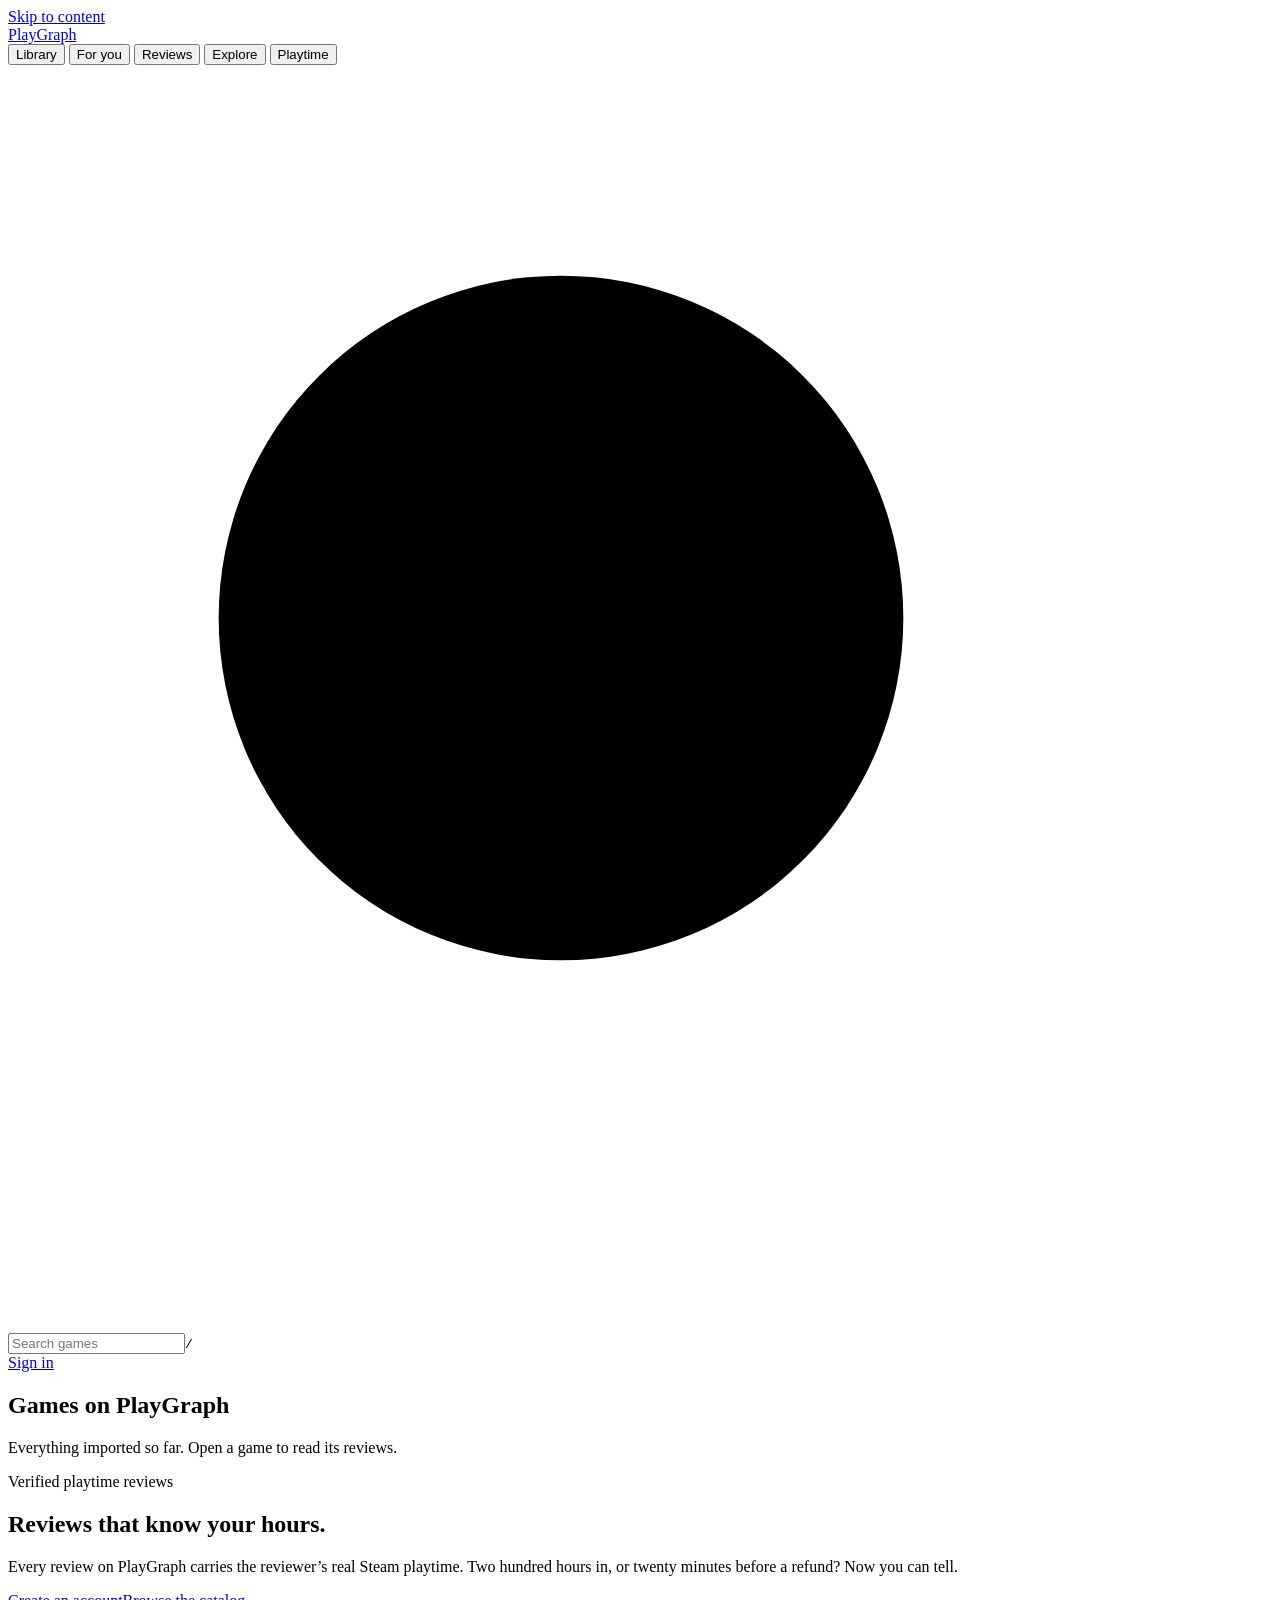
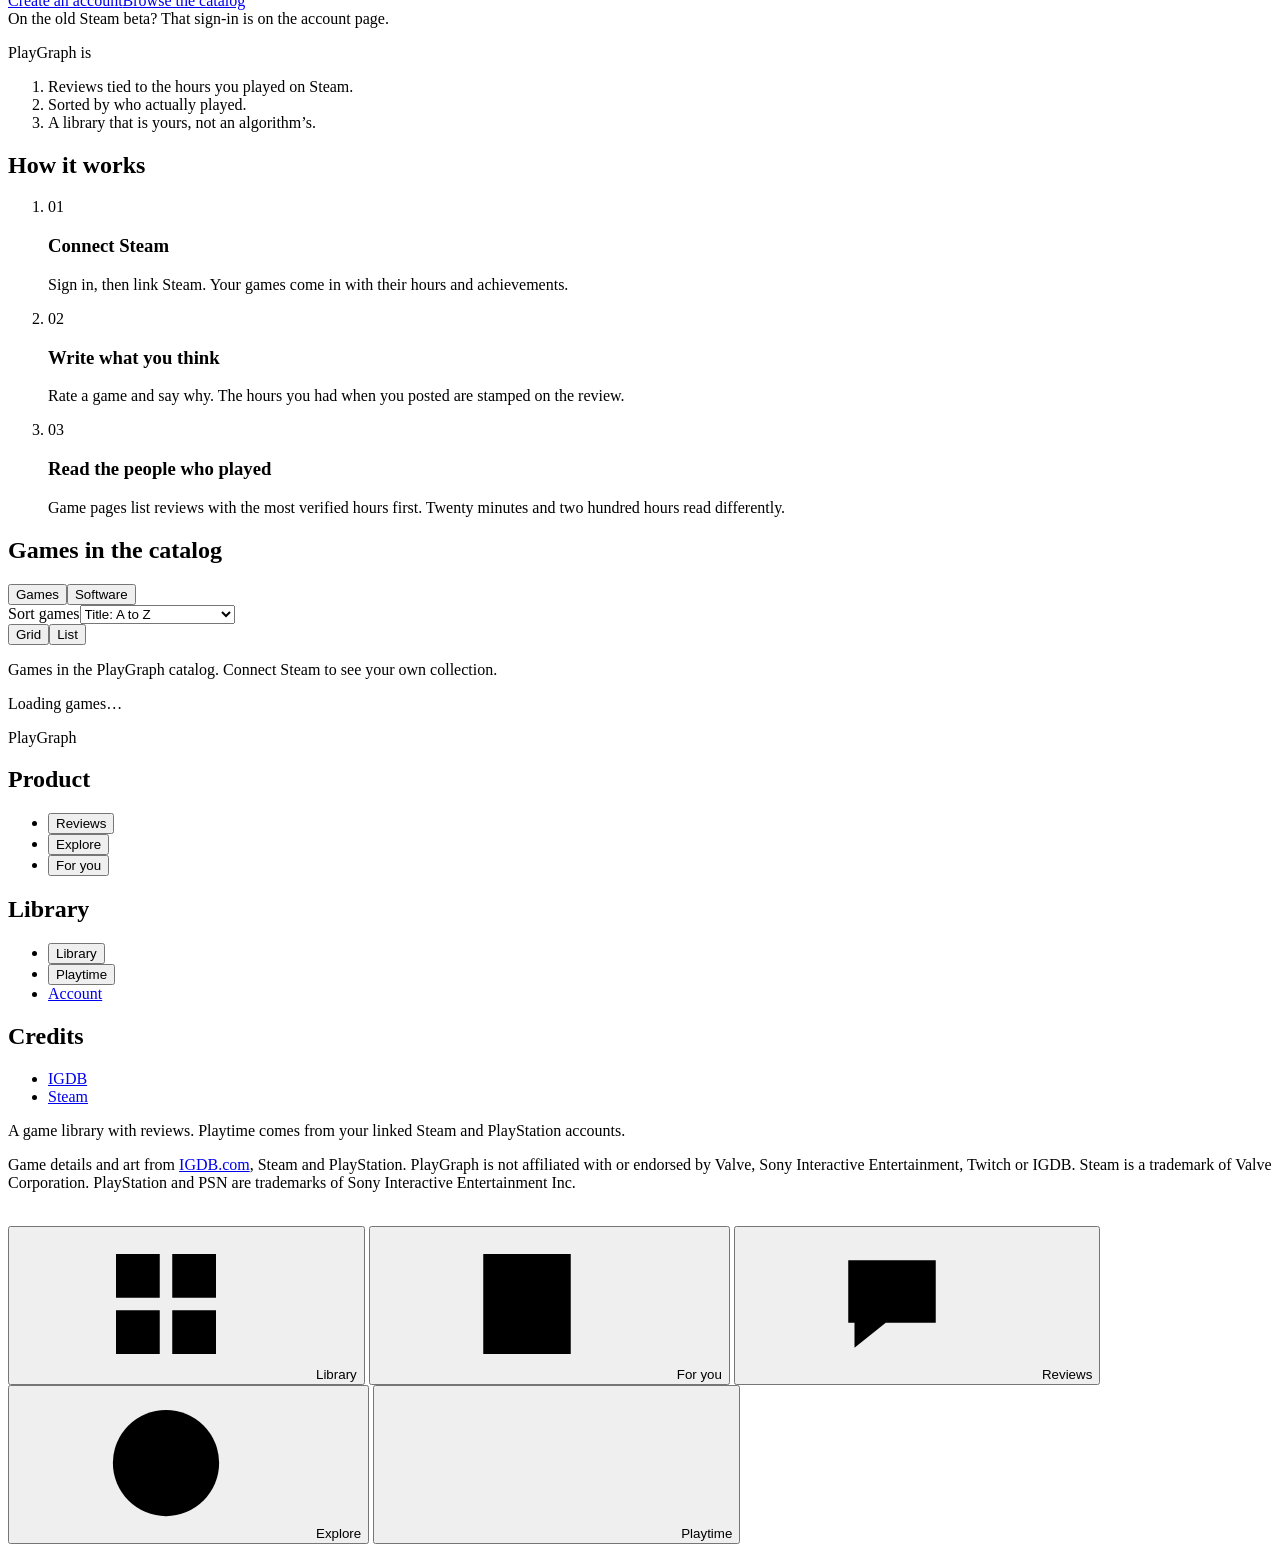
==== app/static/index.html @ 9d9e73eb "style: light editorial redesign with poster covers The dark look leaned on glow, grain and orange fo" ====
<!doctype html>
<html lang="en">
<head>
  <meta charset="utf-8">
  <meta name="viewport" content="width=device-width, initial-scale=1">
  <meta name="theme-color" content="#F6F6F3">
  <meta name="color-scheme" content="light">
  <meta name="description" content="A game library with reviews. Connect Steam and each review shows how long you actually played.">
  <title>Games | PlayGraph</title>
  <link rel="icon" href="/assets/mark.svg" type="image/svg+xml">
  <link rel="icon" href="/assets/favicon-32.png" type="image/png" sizes="32x32">
  <link rel="apple-touch-icon" href="/assets/apple-touch-icon.png">
  <link rel="preload" href="/assets/fonts/schibsted-grotesk-var.woff2" as="font" type="font/woff2" crossorigin>
  <link rel="stylesheet" href="/assets/styles.css">
  <link rel="stylesheet" href="/assets/details.css">
  <link rel="stylesheet" href="/assets/social.css">
  <link rel="modulepreload" href="/assets/library.js">
  <link rel="modulepreload" href="/assets/jobs.js">
  <link rel="modulepreload" href="/assets/dom.js">
  <link rel="modulepreload" href="/assets/covers.js">
  <link rel="modulepreload" href="/assets/net.js">
  <link rel="modulepreload" href="/assets/chart.js">
  <link rel="modulepreload" href="/assets/rating.js">
  <link rel="modulepreload" href="/assets/game-detail.js">
  <link rel="modulepreload" href="/assets/feed.js">
  <link rel="modulepreload" href="/assets/news.js">
  <script type="module" src="/assets/app.js"></script>
</head>
<body>
  <a class="skip-link" href="#main">Skip to content</a>
  <div class="shell">
  <div class="workspace">
    <div id="demo-banner" class="demo-banner" role="status" hidden><strong class="demo-tag">Demo</strong> <span>Sample players and reviews.</span> <span class="demo-more">Sign-ins and posting are off.</span></div>
    <header class="topbar">
      <div class="topbar-inner">
        <a class="brand" href="/app">PlayGraph</a>
        <nav class="topnav" aria-label="Main navigation">
          <button class="nav-item active" data-view="library">Library <span id="nav-count" class="nav-count num"></span></button>
          <button class="nav-item" data-view="news">For you</button>
          <button class="nav-item" data-view="feed">Reviews</button>
          <button class="nav-item" data-view="explore">Explore</button>
          <button class="nav-item" data-view="stats">Playtime</button>
        </nav>
        <label class="search"><svg viewBox="0 0 24 24" aria-hidden="true"><circle cx="10.5" cy="10.5" r="6.5"/><path d="m16 16 4.5 4.5"/></svg><input id="search" type="search" placeholder="Search games" maxlength="120" aria-label="Search games"><kbd>/</kbd></label>
        <div id="account" class="account"><a class="button primary" href="/account">Sign in</a></div>
      </div>
    </header>
    <main id="main" tabindex="-1">
      <div id="notice" class="notice" role="status" hidden></div>
      <section class="page-heading">
        <div class="heading-copy"><h1 id="page-title">Games on PlayGraph</h1><p id="page-subtitle" class="subtitle">Everything imported so far. Open a game to read its reviews.</p></div>
        <button id="sync-button" class="button secondary" hidden>Sync Steam</button>
        <dl id="summary" class="stat-strip" aria-label="Your library at a glance" hidden></dl>
      </section>
      <section id="welcome" class="welcome" aria-labelledby="welcome-title">
        <div class="welcome-hero">
          <div class="welcome-copy">
            <p class="micro">Verified playtime reviews</p>
            <h1 id="welcome-title">Reviews that know your hours.</h1>
            <p class="lede">Every review on PlayGraph carries the reviewer&rsquo;s real Steam playtime. Two hundred hours in, or twenty minutes before a refund? Now you can tell.</p>
            <div class="welcome-actions"><a href="/account" class="button primary large" data-enter>Create an account</a><a href="#collection" class="text-link">Browse the catalog</a></div>
            <span class="helper">On the old Steam beta? That sign-in is on the account page.</span>
          </div>
          <div id="front-proof" class="welcome-proof"><div class="proof-placeholder" aria-hidden="true"></div></div>
        </div>
        <section class="welcome-is" aria-labelledby="welcome-is-title">
          <p id="welcome-is-title" class="welcome-is-lead">PlayGraph is</p>
          <ol class="lettered">
            <li>Reviews tied to the hours you played on Steam.</li>
            <li>Sorted by who actually played.</li>
            <li>A library that is yours, not an algorithm&rsquo;s.</li>
          </ol>
          <div id="cover-row-block" class="cover-row-block" hidden>
            <p class="micro">Recently reviewed</p>
            <div id="cover-row" class="cover-row"></div>
          </div>
        </section>
        <section class="how" aria-labelledby="how-title">
          <div class="section-heading"><h2 id="how-title">How it works</h2></div>
          <ol class="how-steps">
            <li><span class="micro">01</span><h3>Connect Steam</h3><p>Sign in, then link Steam. Your games come in with their hours and achievements.</p></li>
            <li><span class="micro">02</span><h3>Write what you think</h3><p>Rate a game and say why. The hours you had when you posted are stamped on the review.</p></li>
            <li><span class="micro">03</span><h3>Read the people who played</h3><p>Game pages list reviews with the most verified hours first. Twenty minutes and two hundred hours read differently.</p></li>
          </ol>
        </section>
        <section id="front-reviews" class="front-reviews" aria-labelledby="front-reviews-title" hidden>
          <div class="section-heading"><h2 id="front-reviews-title">Latest reviews</h2><button class="text-button" data-view="feed">All reviews</button></div>
          <div id="front-reviews-list" class="front-list"></div>
        </section>
      </section>
      <section id="insights" class="insights" hidden></section>
      <section id="news" class="news" hidden aria-label="Gaming news">
        <div class="news-main">
          <div class="section-heading"><h2>Latest in gaming</h2><span class="helper">Steam updates · PC Gamer · Eurogamer · Rock Paper Shotgun</span></div>
          <div id="news-items" class="news-items" aria-live="polite"></div>
          <div id="news-more" class="load-more"></div>
        </div>
        <aside class="news-side" aria-label="Coming later">
          <div class="side-block"><h2>Release calendar</h2><p>Upcoming release dates and the big titles on the way. In development.</p></div>
          <div class="side-block"><h2>Trending games</h2><p>What people are playing and watching right now. In development.</p></div>
        </aside>
      </section>
      <section id="feed" hidden aria-label="Review feed">
        <div class="toolbar"><div class="filter-chips"><button id="feed-for-you" class="chip selected" aria-pressed="true">Picked for you</button><button id="feed-latest" class="chip" aria-pressed="false">Latest reviews</button></div><button id="refresh-feed" class="button secondary">Refresh</button></div>
        <p id="feed-description" class="collection-note"></p>
        <div id="feed-items" class="feed-items" aria-live="polite"></div>
        <div class="load-more"><button id="more-feed" class="button secondary" hidden>More reviews</button></div>
      </section>
      <section id="collection" aria-labelledby="collection-title">
        <div class="section-heading"><div class="heading-with-count"><h2 id="collection-title">Games in the catalog</h2><span id="result-count" class="count-label num"></span></div><div class="display-controls"><div class="platform-switch filter-chips" role="group" aria-label="Platform" hidden><button id="platform-pc" class="chip selected" aria-pressed="true">PC</button><button id="platform-psn" class="chip" aria-pressed="false">PlayStation</button></div><div class="kind-switch filter-chips" role="group" aria-label="Library content"><button class="chip nav-item active" data-view="library">Games</button><button class="chip nav-item" data-view="software">Software</button></div></div></div>
        <div class="toolbar">
          <div id="filters" class="filters" hidden><div id="play-filters" class="tabs" role="group" aria-label="Play status"><button data-filter="all" class="tab selected" aria-pressed="true">All games</button><button data-filter="played" class="tab" aria-pressed="false">Played</button><button data-filter="unplayed" class="tab" aria-pressed="false">Yet to play</button></div><label class="select"><span class="sr-only">Filter by genre</span><select id="genre"><option value="">All genres</option></select></label></div>
          <div class="toolbar-end"><label class="select"><span class="sr-only">Sort games</span><select id="sort"><option value="name">Title: A to Z</option><option value="playtime">Most played</option><option value="achievements">Achievement progress</option></select></label><div class="view-toggle" role="group" aria-label="Display style"><button id="grid-view" aria-pressed="true">Grid</button><button id="list-view" aria-pressed="false">List</button></div></div>
        </div>
        <p id="collection-note" class="collection-note">Games in the PlayGraph catalog. Connect Steam to see your own collection.</p>
        <div id="games" class="game-grid" aria-live="polite"><p class="empty-message">Loading games…</p></div>
        <div class="load-more"><button id="load-more" class="button secondary" hidden>Show more games</button><span id="shown-count" class="helper"></span></div>
      </section>
      <section id="cta-band" class="cta-band" aria-labelledby="cta-title" hidden>
        <h2 id="cta-title">Write the review your hours earned.</h2>
        <div class="cta-actions"><a href="/account" class="button inverse large" data-enter>Create an account</a></div>
        <p id="cta-note" class="cta-note">Free. Connect Steam whenever you are ready.</p>
      </section>
      <footer class="site-footer">
        <div class="footer-top">
          <span class="footer-brand">PlayGraph</span>
          <nav class="footer-links" aria-label="Footer">
            <div><h2>Product</h2><ul><li><button type="button" data-view="feed">Reviews</button></li><li><button type="button" data-view="explore">Explore</button></li><li><button type="button" data-view="news">For you</button></li></ul></div>
            <div><h2>Library</h2><ul><li><button type="button" data-view="library">Library</button></li><li><button type="button" data-view="stats">Playtime</button></li><li><a href="/account">Account</a></li></ul></div>
            <div><h2>Credits</h2><ul><li><a href="https://www.igdb.com/" target="_blank" rel="noopener noreferrer">IGDB</a></li><li><a href="https://store.steampowered.com/" target="_blank" rel="noopener noreferrer">Steam</a></li></ul></div>
          </nav>
        </div>
        <p class="footer-tagline">A game library with reviews. Playtime comes from your linked Steam and PlayStation accounts.</p>
        <p class="legal-notice">Game details and art from <a href="https://www.igdb.com/" target="_blank" rel="noopener noreferrer">IGDB.com</a>, Steam and PlayStation. PlayGraph is not affiliated with or endorsed by Valve, Sony Interactive Entertainment, Twitch or IGDB. Steam is a trademark of Valve Corporation. PlayStation and PSN are trademarks of Sony Interactive Entertainment Inc.</p></footer>
    </main>
  </div>
  </div>

  <svg class="sr-only" width="0" height="0" aria-hidden="true" focusable="false"><symbol id="i-library" viewBox="0 0 24 24"><rect x="4" y="4" width="7" height="7"/><rect x="13" y="4" width="7" height="7"/><rect x="4" y="13" width="7" height="7"/><rect x="13" y="13" width="7" height="7"/></symbol><symbol id="i-news" viewBox="0 0 24 24"><path d="M5 4h14v16H5zM8 8h8M8 12h8M8 16h5"/></symbol><symbol id="i-feed" viewBox="0 0 24 24"><path d="M5 5h14v10h-8l-5 4v-4H5z"/></symbol><symbol id="i-explore" viewBox="0 0 24 24"><circle cx="12" cy="12" r="8.5"/><path d="m15.5 8.5-2 5-5 2 2-5z"/></symbol><symbol id="i-stats" viewBox="0 0 24 24"><path d="M5 20V11M12 20V5M19 20v-6"/></symbol></svg>
  <nav class="tabbar" aria-label="Mobile navigation">
    <button class="nav-item active" data-view="library"><svg aria-hidden="true"><use href="#i-library"/></svg>Library</button>
    <button class="nav-item" data-view="news"><svg aria-hidden="true"><use href="#i-news"/></svg>For you</button>
    <button class="nav-item" data-view="feed"><svg aria-hidden="true"><use href="#i-feed"/></svg>Reviews</button>
    <button class="nav-item" data-view="explore"><svg aria-hidden="true"><use href="#i-explore"/></svg>Explore</button>
    <button class="nav-item" data-view="stats"><svg aria-hidden="true"><use href="#i-stats"/></svg>Playtime</button>
  </nav>
  <dialog id="game-dialog" aria-labelledby="detail-title"><div class="dialog-bar"><button id="close-dialog" class="close-button" aria-label="Close game page">Close</button></div><div id="detail-content"></div></dialog>
  <noscript><p class="noscript">PlayGraph needs JavaScript to show your games. Steam sign-in needs it too.</p></noscript>
</body>
</html>
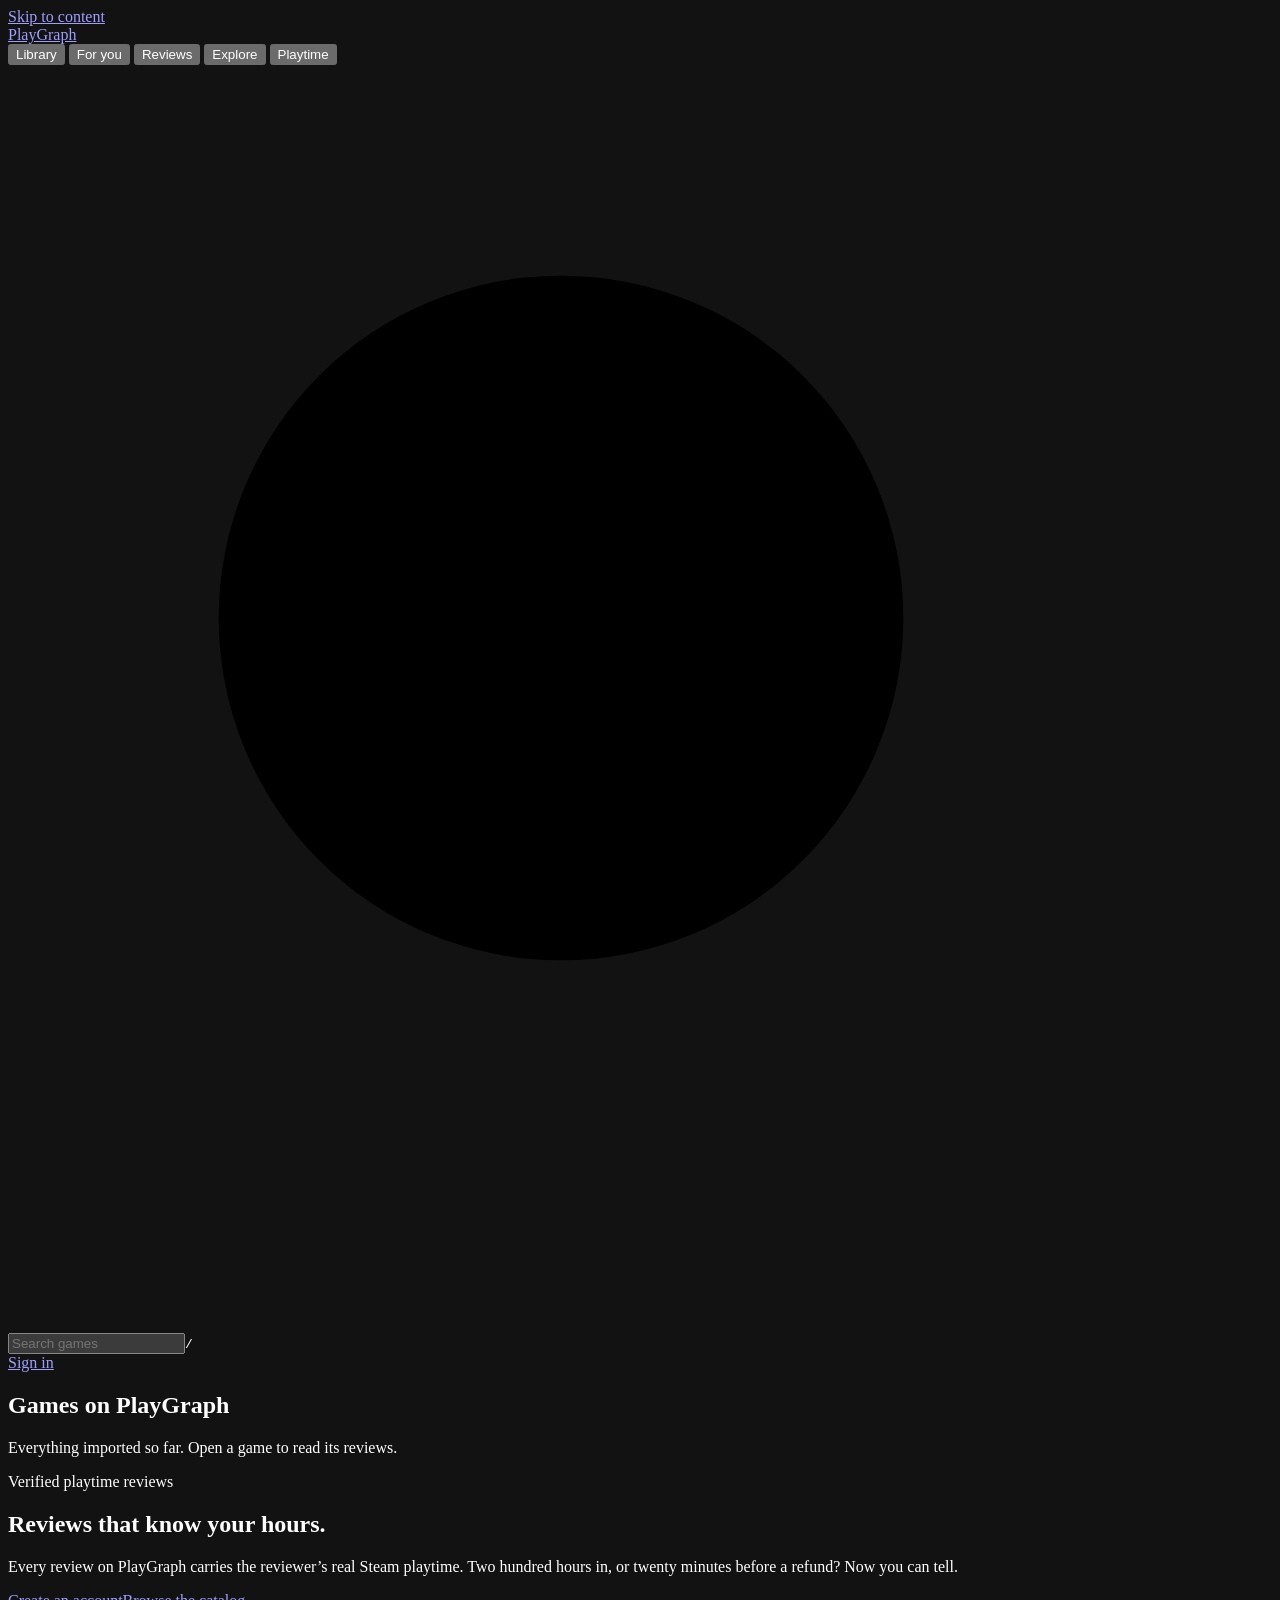
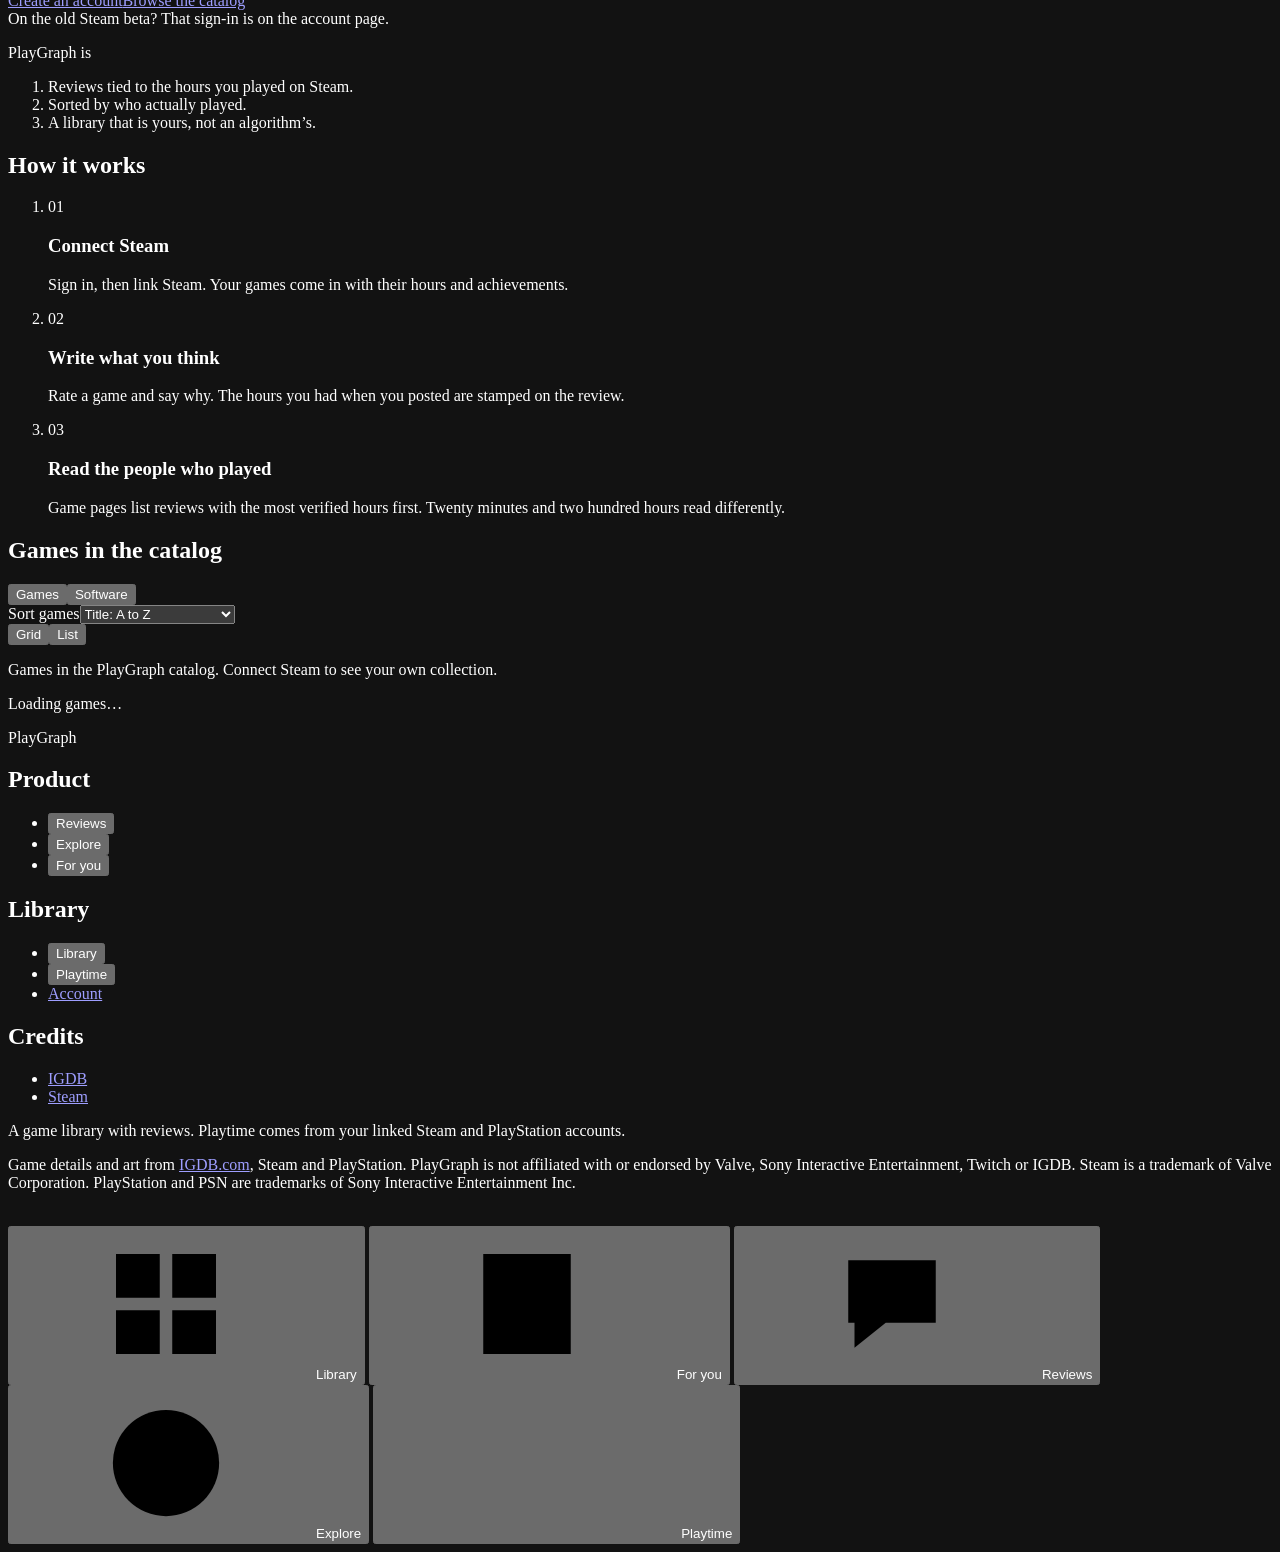
==== commit 81013656: "style: dark slate look built around a wall of covers Third go at the look today. The light editorial" ====
--- a/app/static/index.html
+++ b/app/static/index.html
@@ -3,14 +3,15 @@
 <head>
   <meta charset="utf-8">
   <meta name="viewport" content="width=device-width, initial-scale=1">
-  <meta name="theme-color" content="#F6F6F3">
-  <meta name="color-scheme" content="light">
+  <meta name="theme-color" content="#0D1117">
+  <meta name="color-scheme" content="dark">
   <meta name="description" content="A game library with reviews. Connect Steam and each review shows how long you actually played.">
   <title>Games | PlayGraph</title>
   <link rel="icon" href="/assets/mark.svg" type="image/svg+xml">
   <link rel="icon" href="/assets/favicon-32.png" type="image/png" sizes="32x32">
   <link rel="apple-touch-icon" href="/assets/apple-touch-icon.png">
   <link rel="preload" href="/assets/fonts/schibsted-grotesk-var.woff2" as="font" type="font/woff2" crossorigin>
+  <link rel="preload" href="/assets/fonts/archivo-var.woff2" as="font" type="font/woff2" crossorigin>
   <link rel="stylesheet" href="/assets/styles.css">
   <link rel="stylesheet" href="/assets/details.css">
   <link rel="stylesheet" href="/assets/social.css">
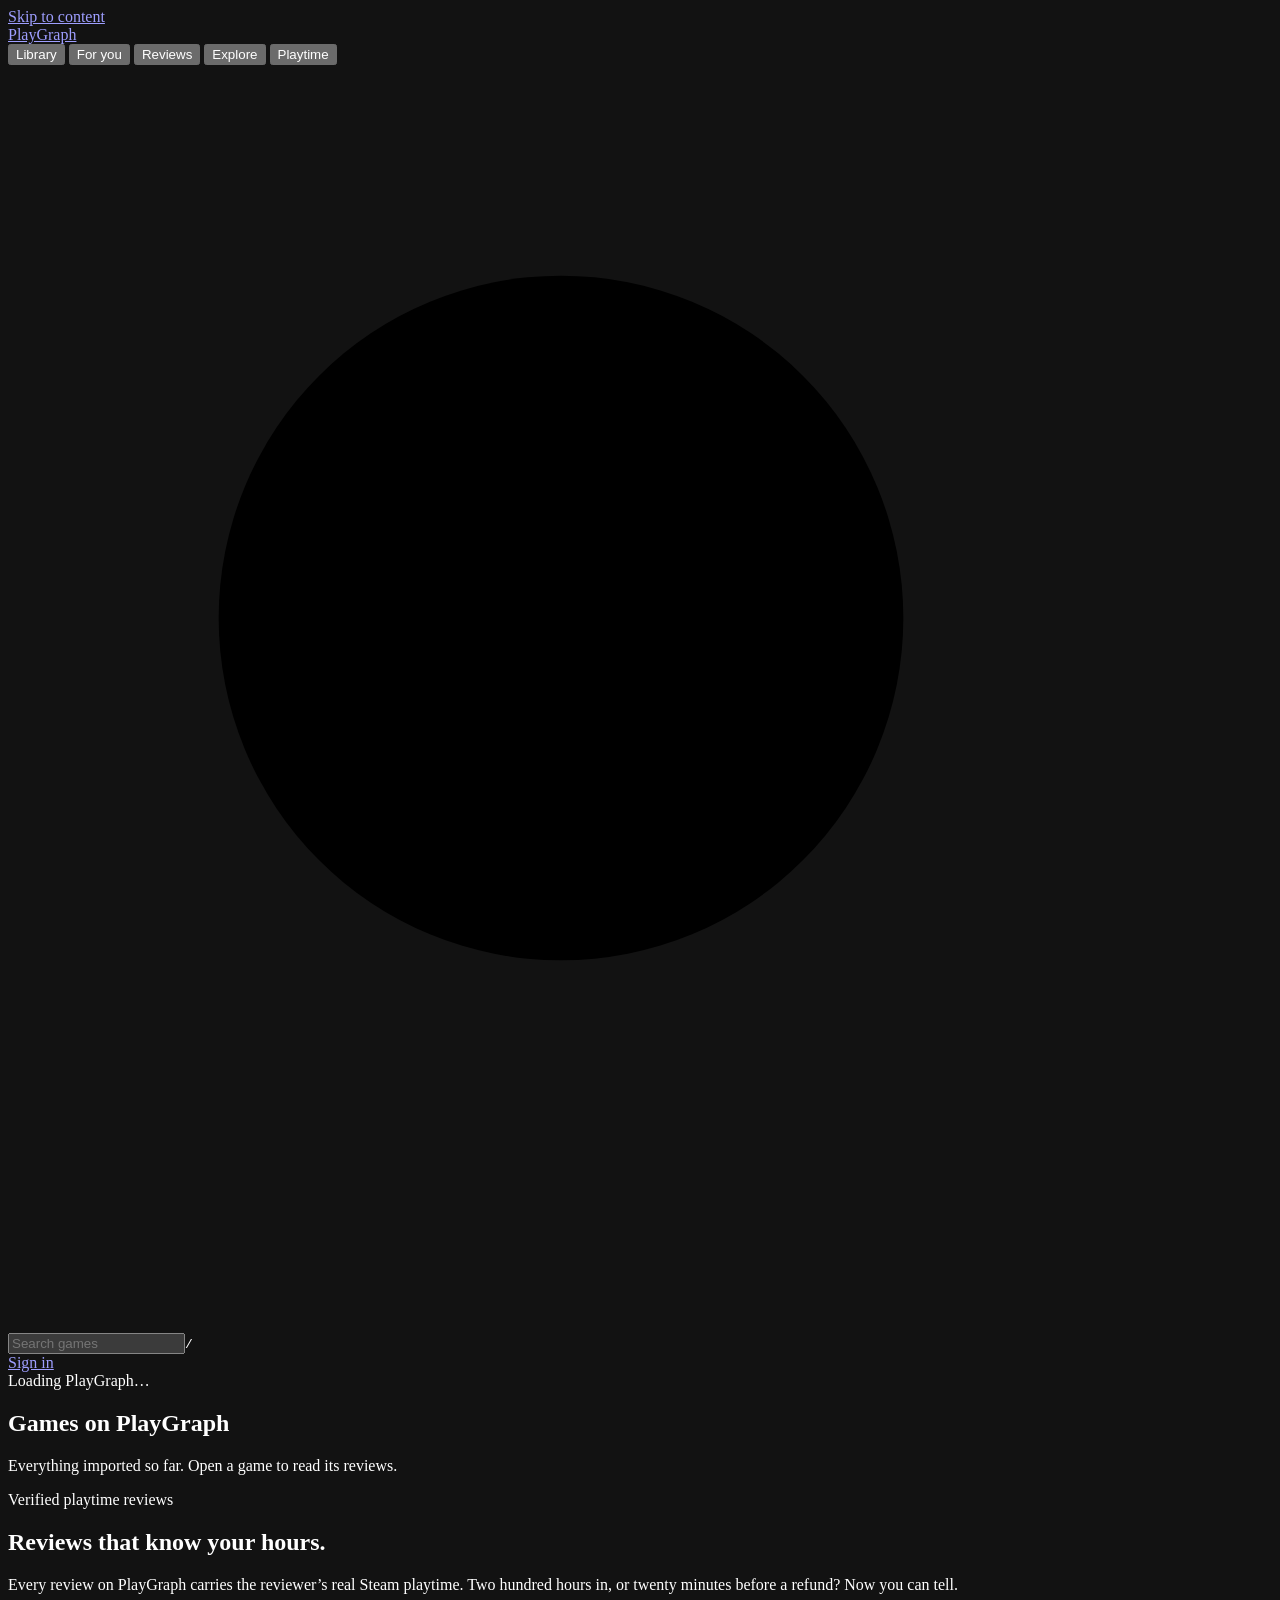
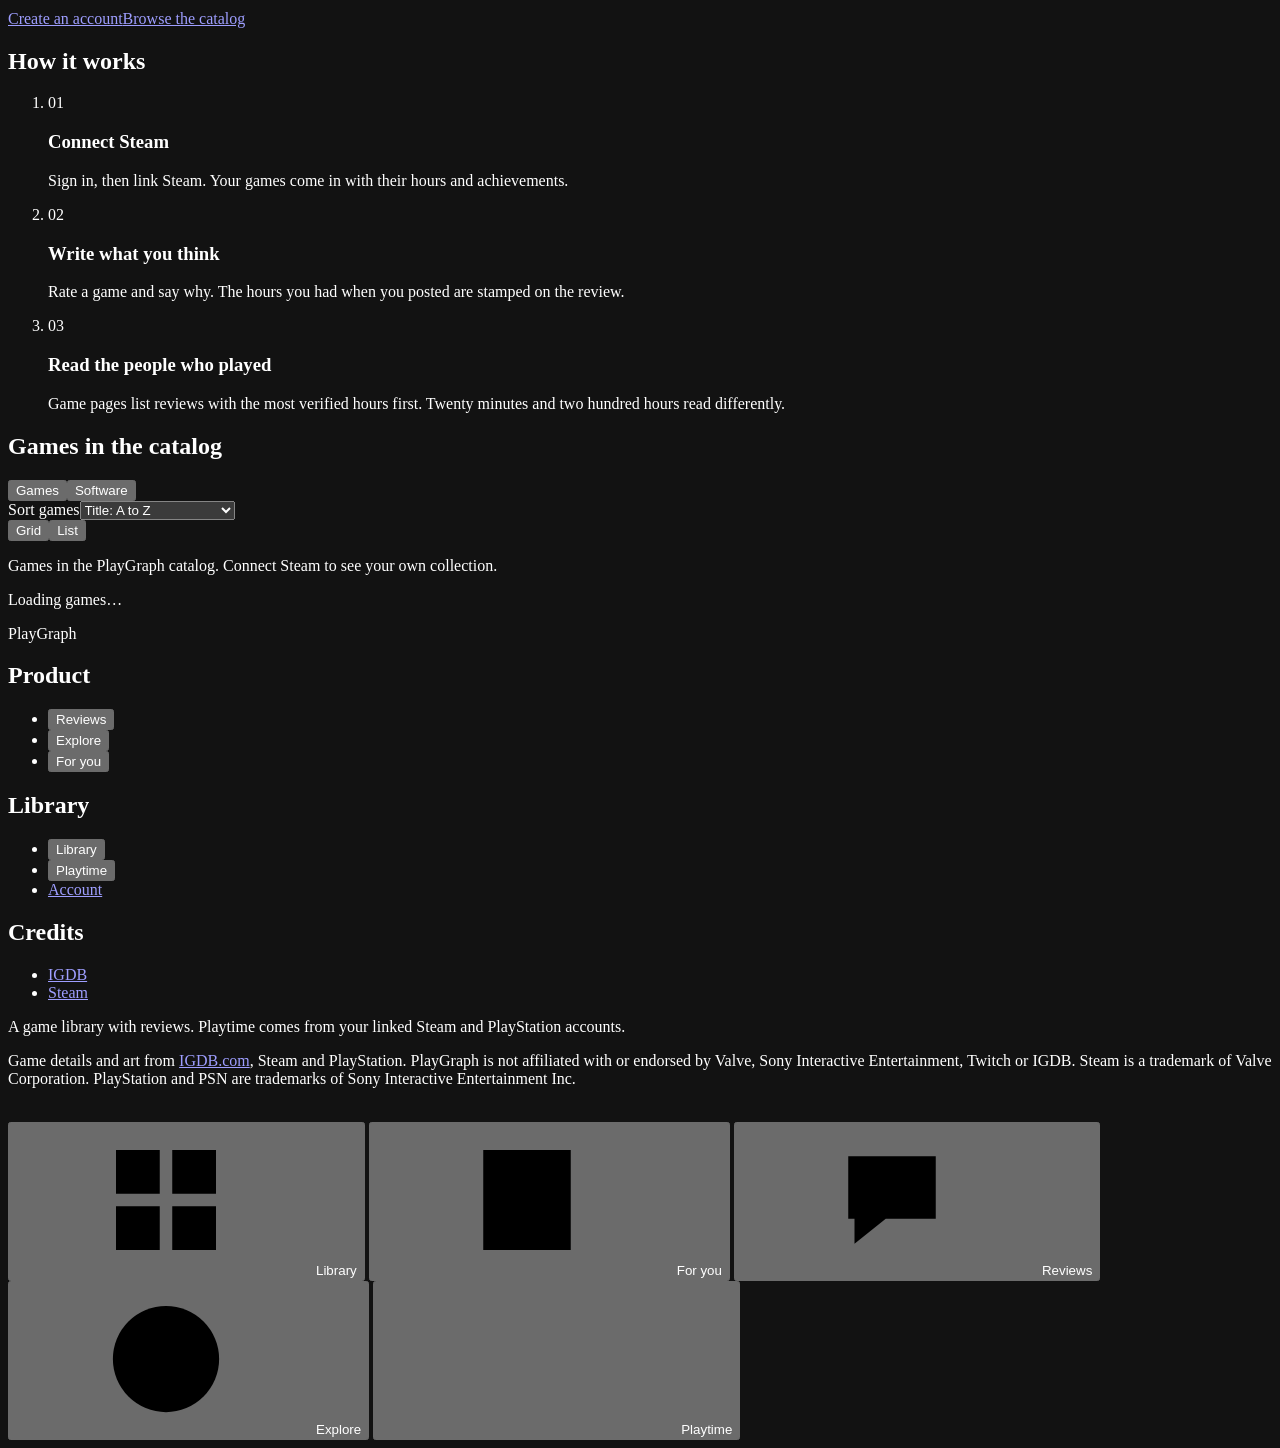
==== commit 260fc6e7: "Add social reviews, profile customization, and private beta safeguards" ====
--- a/app/static/index.html
+++ b/app/static/index.html
@@ -17,6 +17,8 @@
   <link rel="stylesheet" href="/assets/social.css">
   <link rel="modulepreload" href="/assets/library.js">
   <link rel="modulepreload" href="/assets/jobs.js">
+  <link rel="modulepreload" href="/assets/status.js">
+  <link rel="modulepreload" href="/assets/post.js">
   <link rel="modulepreload" href="/assets/dom.js">
   <link rel="modulepreload" href="/assets/covers.js">
   <link rel="modulepreload" href="/assets/net.js">
@@ -25,9 +27,13 @@
   <link rel="modulepreload" href="/assets/game-detail.js">
   <link rel="modulepreload" href="/assets/feed.js">
   <link rel="modulepreload" href="/assets/news.js">
+  <link rel="modulepreload" href="/assets/profile.js">
+  <link rel="modulepreload" href="/assets/social.js">
+  <link rel="modulepreload" href="/assets/explore.js">
+  <link rel="modulepreload" href="/assets/notifications.js">
   <script type="module" src="/assets/app.js"></script>
 </head>
-<body>
+<body class="app-booting">
   <a class="skip-link" href="#main">Skip to content</a>
   <div class="shell">
   <div class="workspace">
@@ -36,17 +42,19 @@
       <div class="topbar-inner">
         <a class="brand" href="/app">PlayGraph</a>
         <nav class="topnav" aria-label="Main navigation">
-          <button class="nav-item active" data-view="library">Library <span id="nav-count" class="nav-count num"></span></button>
+          <button class="nav-item" data-view="library">Library <span id="nav-count" class="nav-count num"></span></button>
           <button class="nav-item" data-view="news">For you</button>
           <button class="nav-item" data-view="feed">Reviews</button>
           <button class="nav-item" data-view="explore">Explore</button>
           <button class="nav-item" data-view="stats">Playtime</button>
         </nav>
         <label class="search"><svg viewBox="0 0 24 24" aria-hidden="true"><circle cx="10.5" cy="10.5" r="6.5"/><path d="m16 16 4.5 4.5"/></svg><input id="search" type="search" placeholder="Search games" maxlength="120" aria-label="Search games"><kbd>/</kbd></label>
+        <button id="notification-bell" class="notification-bell nav-item" data-view="notifications" aria-label="Notifications" hidden><svg viewBox="0 0 24 24" aria-hidden="true"><path d="M18 8a6 6 0 0 0-12 0c0 7-3 7-3 9h18c0-2-3-2-3-9M9 21h6"/></svg><span id="notification-count" class="notification-count num" hidden></span></button>
         <div id="account" class="account"><a class="button primary" href="/account">Sign in</a></div>
       </div>
     </header>
     <main id="main" tabindex="-1">
+      <div id="page-loading" class="loading-state" role="status"><span class="loading-ring" aria-hidden="true"></span><span>Loading PlayGraph…</span></div>
       <div id="notice" class="notice" role="status" hidden></div>
       <section class="page-heading">
         <div class="heading-copy"><h1 id="page-title">Games on PlayGraph</h1><p id="page-subtitle" class="subtitle">Everything imported so far. Open a game to read its reviews.</p></div>
@@ -55,26 +63,20 @@
       </section>
       <section id="welcome" class="welcome" aria-labelledby="welcome-title">
         <div class="welcome-hero">
+          <div id="welcome-wall" class="welcome-wall" aria-hidden="true"></div>
           <div class="welcome-copy">
             <p class="micro">Verified playtime reviews</p>
             <h1 id="welcome-title">Reviews that know your hours.</h1>
             <p class="lede">Every review on PlayGraph carries the reviewer&rsquo;s real Steam playtime. Two hundred hours in, or twenty minutes before a refund? Now you can tell.</p>
             <div class="welcome-actions"><a href="/account" class="button primary large" data-enter>Create an account</a><a href="#collection" class="text-link">Browse the catalog</a></div>
-            <span class="helper">On the old Steam beta? That sign-in is on the account page.</span>
+            <span id="welcome-helper" class="helper"></span>
+            <dl id="front-stats" class="front-stats" hidden></dl>
           </div>
-          <div id="front-proof" class="welcome-proof"><div class="proof-placeholder" aria-hidden="true"></div></div>
+          <div id="front-proof" class="welcome-proof" hidden></div>
         </div>
-        <section class="welcome-is" aria-labelledby="welcome-is-title">
-          <p id="welcome-is-title" class="welcome-is-lead">PlayGraph is</p>
-          <ol class="lettered">
-            <li>Reviews tied to the hours you played on Steam.</li>
-            <li>Sorted by who actually played.</li>
-            <li>A library that is yours, not an algorithm&rsquo;s.</li>
-          </ol>
-          <div id="cover-row-block" class="cover-row-block" hidden>
-            <p class="micro">Recently reviewed</p>
-            <div id="cover-row" class="cover-row"></div>
-          </div>
+        <section id="cover-row-block" class="cover-row-block" aria-labelledby="cover-row-title" hidden>
+          <div class="section-heading"><h2 id="cover-row-title">Recently reviewed</h2><button class="text-button" data-view="feed">All reviews</button></div>
+          <div id="cover-row" class="cover-row"></div>
         </section>
         <section class="how" aria-labelledby="how-title">
           <div class="section-heading"><h2 id="how-title">How it works</h2></div>
@@ -102,22 +104,42 @@
         </aside>
       </section>
       <section id="feed" hidden aria-label="Review feed">
-        <div class="toolbar"><div class="filter-chips"><button id="feed-for-you" class="chip selected" aria-pressed="true">Picked for you</button><button id="feed-latest" class="chip" aria-pressed="false">Latest reviews</button></div><button id="refresh-feed" class="button secondary">Refresh</button></div>
-        <p id="feed-description" class="collection-note"></p>
-        <div id="feed-items" class="feed-items" aria-live="polite"></div>
-        <div class="load-more"><button id="more-feed" class="button secondary" hidden>More reviews</button></div>
+        <div class="feed-layout">
+          <div class="feed-main">
+            <div class="toolbar"><div class="filter-chips"><button id="feed-for-you" class="chip selected" aria-pressed="true">Picked for you</button><button id="feed-following" class="chip" aria-pressed="false" hidden>Following</button><button id="feed-latest" class="chip" aria-pressed="false">Latest reviews</button></div><button id="refresh-feed" class="button secondary">Refresh</button></div>
+            <p id="feed-description" class="collection-note"></p>
+            <div id="feed-items" class="feed-items" aria-live="polite"></div>
+            <div class="load-more"><button id="more-feed" class="button secondary" hidden>More reviews</button></div>
+          </div>
+          <aside id="feed-rail" class="feed-rail" aria-label="Alongside the reviews"></aside>
+        </div>
+      </section>
+      <section id="profile" class="profile" hidden aria-labelledby="profile-name"></section>
+      <section id="notifications" class="notifications" hidden aria-label="Your notifications">
+        <div class="toolbar"><button id="notifications-read" class="button secondary" disabled>Mark all as read</button><button id="notifications-refresh" class="button secondary">Refresh</button></div>
+        <p id="notification-status" role="status"></p>
+        <div id="notification-items"></div>
+        <div class="load-more"><button id="notifications-more" class="button secondary" hidden>More notifications</button></div>
+      </section>
+      <section id="explore-social" class="explore-social" hidden aria-label="Trending on PlayGraph">
+        <div class="explore-columns">
+          <section aria-labelledby="trend-games-title"><h2 id="trend-games-title">Trending games</h2><div id="trend-games"></div></section>
+          <section aria-labelledby="trend-reviews-title"><h2 id="trend-reviews-title">Trending reviews</h2><div id="trend-reviews"></div></section>
+          <section aria-labelledby="trend-people-title"><h2 id="trend-people-title">Who to follow</h2><div id="trend-people"></div></section>
+        </div>
       </section>
       <section id="collection" aria-labelledby="collection-title">
         <div class="section-heading"><div class="heading-with-count"><h2 id="collection-title">Games in the catalog</h2><span id="result-count" class="count-label num"></span></div><div class="display-controls"><div class="platform-switch filter-chips" role="group" aria-label="Platform" hidden><button id="platform-pc" class="chip selected" aria-pressed="true">PC</button><button id="platform-psn" class="chip" aria-pressed="false">PlayStation</button></div><div class="kind-switch filter-chips" role="group" aria-label="Library content"><button class="chip nav-item active" data-view="library">Games</button><button class="chip nav-item" data-view="software">Software</button></div></div></div>
         <div class="toolbar">
-          <div id="filters" class="filters" hidden><div id="play-filters" class="tabs" role="group" aria-label="Play status"><button data-filter="all" class="tab selected" aria-pressed="true">All games</button><button data-filter="played" class="tab" aria-pressed="false">Played</button><button data-filter="unplayed" class="tab" aria-pressed="false">Yet to play</button></div><label class="select"><span class="sr-only">Filter by genre</span><select id="genre"><option value="">All genres</option></select></label></div>
-          <div class="toolbar-end"><label class="select"><span class="sr-only">Sort games</span><select id="sort"><option value="name">Title: A to Z</option><option value="playtime">Most played</option><option value="achievements">Achievement progress</option></select></label><div class="view-toggle" role="group" aria-label="Display style"><button id="grid-view" aria-pressed="true">Grid</button><button id="list-view" aria-pressed="false">List</button></div></div>
+          <div id="filters" class="filters" hidden><div id="play-filters" class="tabs" role="group" aria-label="Play status"><button data-filter="all" class="tab selected" aria-pressed="true">All games</button><button data-filter="played" class="tab" aria-pressed="false">Played</button><button data-filter="unplayed" class="tab" aria-pressed="false">Yet to play</button></div><label class="select"><span class="sr-only">Filter by genre</span><select id="genre"><option value="">All genres</option></select></label><label class="select"><span class="sr-only">Filter by your status</span><select id="status-filter"><option value="">Any status</option><option value="want_to_play">Want to play</option><option value="playing">Playing</option><option value="completed">Completed</option><option value="paused">Paused</option><option value="dropped">Dropped</option><option value="none">No status</option></select></label></div>
+          <div class="toolbar-end"><label class="select" id="catalog-sort-label" hidden><span class="sr-only">Sort the catalog</span><select id="catalog-sort"><option value="newest">Newest releases</option><option value="reviewed">Most reviewed</option><option value="name">Title: A to Z</option></select></label><label class="select" id="sort-label"><span class="sr-only">Sort games</span><select id="sort"><option value="name">Title: A to Z</option><option value="playtime">Most played</option><option value="achievements">Achievement progress</option></select></label><div class="view-toggle" role="group" aria-label="Display style"><button id="grid-view" aria-pressed="true">Grid</button><button id="list-view" aria-pressed="false">List</button></div></div>
         </div>
         <p id="collection-note" class="collection-note">Games in the PlayGraph catalog. Connect Steam to see your own collection.</p>
         <div id="games" class="game-grid" aria-live="polite"><p class="empty-message">Loading games…</p></div>
         <div class="load-more"><button id="load-more" class="button secondary" hidden>Show more games</button><span id="shown-count" class="helper"></span></div>
       </section>
       <section id="cta-band" class="cta-band" aria-labelledby="cta-title" hidden>
+        <div id="cta-wall" class="cta-wall" aria-hidden="true"></div>
         <h2 id="cta-title">Write the review your hours earned.</h2>
         <div class="cta-actions"><a href="/account" class="button inverse large" data-enter>Create an account</a></div>
         <p id="cta-note" class="cta-note">Free. Connect Steam whenever you are ready.</p>
@@ -139,7 +161,7 @@
 
   <svg class="sr-only" width="0" height="0" aria-hidden="true" focusable="false"><symbol id="i-library" viewBox="0 0 24 24"><rect x="4" y="4" width="7" height="7"/><rect x="13" y="4" width="7" height="7"/><rect x="4" y="13" width="7" height="7"/><rect x="13" y="13" width="7" height="7"/></symbol><symbol id="i-news" viewBox="0 0 24 24"><path d="M5 4h14v16H5zM8 8h8M8 12h8M8 16h5"/></symbol><symbol id="i-feed" viewBox="0 0 24 24"><path d="M5 5h14v10h-8l-5 4v-4H5z"/></symbol><symbol id="i-explore" viewBox="0 0 24 24"><circle cx="12" cy="12" r="8.5"/><path d="m15.5 8.5-2 5-5 2 2-5z"/></symbol><symbol id="i-stats" viewBox="0 0 24 24"><path d="M5 20V11M12 20V5M19 20v-6"/></symbol></svg>
   <nav class="tabbar" aria-label="Mobile navigation">
-    <button class="nav-item active" data-view="library"><svg aria-hidden="true"><use href="#i-library"/></svg>Library</button>
+    <button class="nav-item" data-view="library"><svg aria-hidden="true"><use href="#i-library"/></svg>Library</button>
     <button class="nav-item" data-view="news"><svg aria-hidden="true"><use href="#i-news"/></svg>For you</button>
     <button class="nav-item" data-view="feed"><svg aria-hidden="true"><use href="#i-feed"/></svg>Reviews</button>
     <button class="nav-item" data-view="explore"><svg aria-hidden="true"><use href="#i-explore"/></svg>Explore</button>
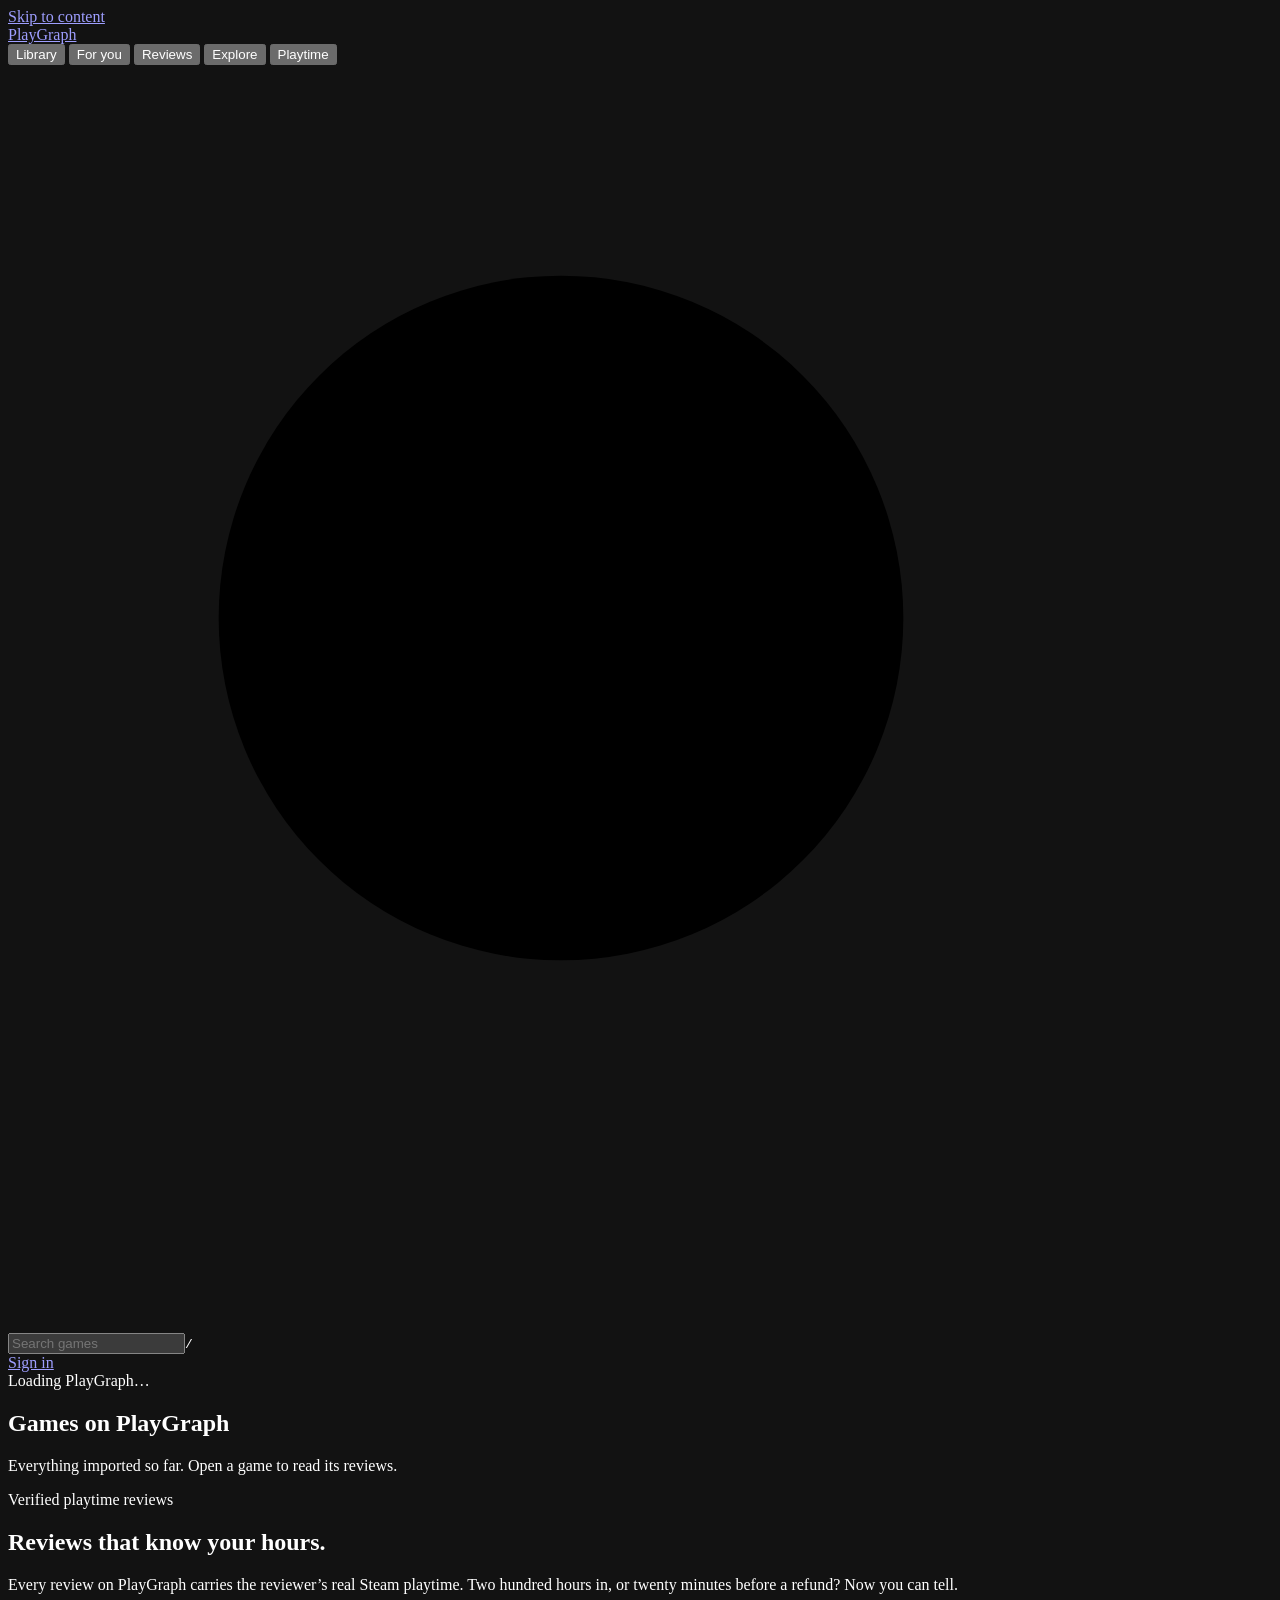
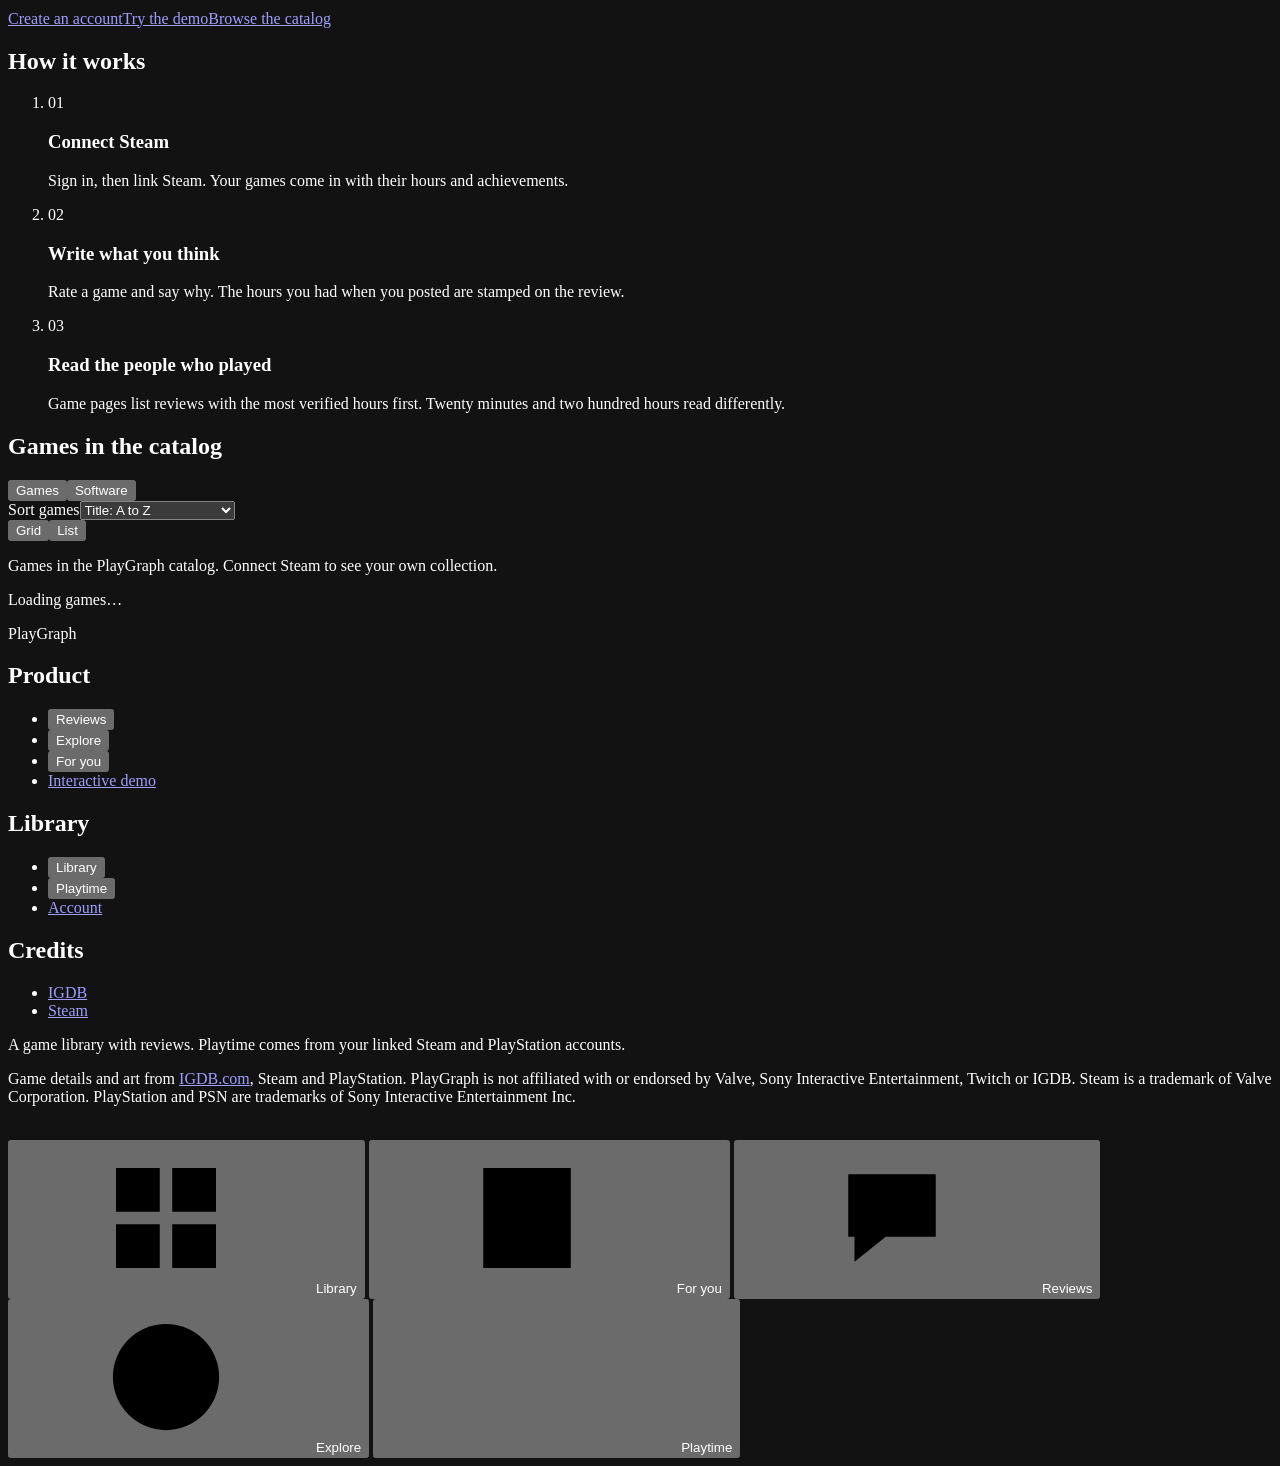
==== commit ce6be337: "Add game backdrops and interview demo links" ====
--- a/app/static/index.html
+++ b/app/static/index.html
@@ -30,7 +30,9 @@
   <link rel="modulepreload" href="/assets/profile.js">
   <link rel="modulepreload" href="/assets/social.js">
   <link rel="modulepreload" href="/assets/explore.js">
+  <link rel="modulepreload" href="/assets/game-search.js">
   <link rel="modulepreload" href="/assets/notifications.js">
+  <link rel="modulepreload" href="/assets/replay.js">
   <script type="module" src="/assets/app.js"></script>
 </head>
 <body class="app-booting">
@@ -59,6 +61,7 @@
       <section class="page-heading">
         <div class="heading-copy"><h1 id="page-title">Games on PlayGraph</h1><p id="page-subtitle" class="subtitle">Everything imported so far. Open a game to read its reviews.</p></div>
         <button id="sync-button" class="button secondary" hidden>Sync Steam</button>
+        <button id="replay-open" class="button secondary" data-view="replay" hidden>Year in Review</button>
         <dl id="summary" class="stat-strip" aria-label="Your library at a glance" hidden></dl>
       </section>
       <section id="welcome" class="welcome" aria-labelledby="welcome-title">
@@ -68,7 +71,7 @@
             <p class="micro">Verified playtime reviews</p>
             <h1 id="welcome-title">Reviews that know your hours.</h1>
             <p class="lede">Every review on PlayGraph carries the reviewer&rsquo;s real Steam playtime. Two hundred hours in, or twenty minutes before a refund? Now you can tell.</p>
-            <div class="welcome-actions"><a href="/account" class="button primary large" data-enter>Create an account</a><a href="#collection" class="text-link">Browse the catalog</a></div>
+            <div class="welcome-actions"><a href="/account" class="button primary large" data-enter>Create an account</a><a href="https://jakeeup.github.io/playgraph/" class="button secondary large" target="_blank" rel="noopener noreferrer">Try the demo</a><a href="#collection" class="text-link">Browse the catalog</a></div>
             <span id="welcome-helper" class="helper"></span>
             <dl id="front-stats" class="front-stats" hidden></dl>
           </div>
@@ -92,6 +95,7 @@
         </section>
       </section>
       <section id="insights" class="insights" hidden></section>
+      <section id="replay" class="replay" hidden aria-label="Your private Year in Review" aria-live="polite"></section>
       <section id="news" class="news" hidden aria-label="Gaming news">
         <div class="news-main">
           <div class="section-heading"><h2>Latest in gaming</h2><span class="helper">Steam updates · PC Gamer · Eurogamer · Rock Paper Shotgun</span></div>
@@ -129,6 +133,18 @@
         </div>
       </section>
       <section id="collection" aria-labelledby="collection-title">
+        <section id="game-search" class="game-search" aria-label="Find a missing game" hidden>
+          <button id="game-search-open" class="text-link" type="button">Can't find it? Search all games.</button>
+          <form id="game-search-form" hidden>
+            <label for="game-search-query">Game title</label>
+            <div class="game-search-fields"><input id="game-search-query" type="search" minlength="2" maxlength="120" required placeholder="Search IGDB">
+              <label class="select"><span class="sr-only">Release platform</span><select id="game-search-platform"><option value="">All platforms</option><option value="win">PC</option><option value="ps4--1">PlayStation 4</option><option value="ps5">PlayStation 5</option><option value="switch">Nintendo Switch</option><option value="switch-2">Nintendo Switch 2</option><option value="xboxone">Xbox One</option><option value="series-x-s">Xbox Series X/S</option></select></label>
+              <button id="game-search-submit" class="button primary" type="submit">Search games</button></div>
+            <p class="helper">Main games, remakes, remasters, expanded games and ports. No DLC or editions. Added games have no verified hours.</p>
+            <p class="helper">Game data from <a href="https://www.igdb.com/" target="_blank" rel="noopener noreferrer">IGDB</a>.</p>
+            <div id="game-search-results" aria-live="polite"></div>
+          </form>
+        </section>
         <div class="section-heading"><div class="heading-with-count"><h2 id="collection-title">Games in the catalog</h2><span id="result-count" class="count-label num"></span></div><div class="display-controls"><div class="platform-switch filter-chips" role="group" aria-label="Platform" hidden><button id="platform-pc" class="chip selected" aria-pressed="true">PC</button><button id="platform-psn" class="chip" aria-pressed="false">PlayStation</button></div><div class="kind-switch filter-chips" role="group" aria-label="Library content"><button class="chip nav-item active" data-view="library">Games</button><button class="chip nav-item" data-view="software">Software</button></div></div></div>
         <div class="toolbar">
           <div id="filters" class="filters" hidden><div id="play-filters" class="tabs" role="group" aria-label="Play status"><button data-filter="all" class="tab selected" aria-pressed="true">All games</button><button data-filter="played" class="tab" aria-pressed="false">Played</button><button data-filter="unplayed" class="tab" aria-pressed="false">Yet to play</button></div><label class="select"><span class="sr-only">Filter by genre</span><select id="genre"><option value="">All genres</option></select></label><label class="select"><span class="sr-only">Filter by your status</span><select id="status-filter"><option value="">Any status</option><option value="want_to_play">Want to play</option><option value="playing">Playing</option><option value="completed">Completed</option><option value="paused">Paused</option><option value="dropped">Dropped</option><option value="none">No status</option></select></label></div>
@@ -148,7 +164,7 @@
         <div class="footer-top">
           <span class="footer-brand">PlayGraph</span>
           <nav class="footer-links" aria-label="Footer">
-            <div><h2>Product</h2><ul><li><button type="button" data-view="feed">Reviews</button></li><li><button type="button" data-view="explore">Explore</button></li><li><button type="button" data-view="news">For you</button></li></ul></div>
+            <div><h2>Product</h2><ul><li><button type="button" data-view="feed">Reviews</button></li><li><button type="button" data-view="explore">Explore</button></li><li><button type="button" data-view="news">For you</button></li><li><a href="https://jakeeup.github.io/playgraph/" target="_blank" rel="noopener noreferrer">Interactive demo</a></li></ul></div>
             <div><h2>Library</h2><ul><li><button type="button" data-view="library">Library</button></li><li><button type="button" data-view="stats">Playtime</button></li><li><a href="/account">Account</a></li></ul></div>
             <div><h2>Credits</h2><ul><li><a href="https://www.igdb.com/" target="_blank" rel="noopener noreferrer">IGDB</a></li><li><a href="https://store.steampowered.com/" target="_blank" rel="noopener noreferrer">Steam</a></li></ul></div>
           </nav>
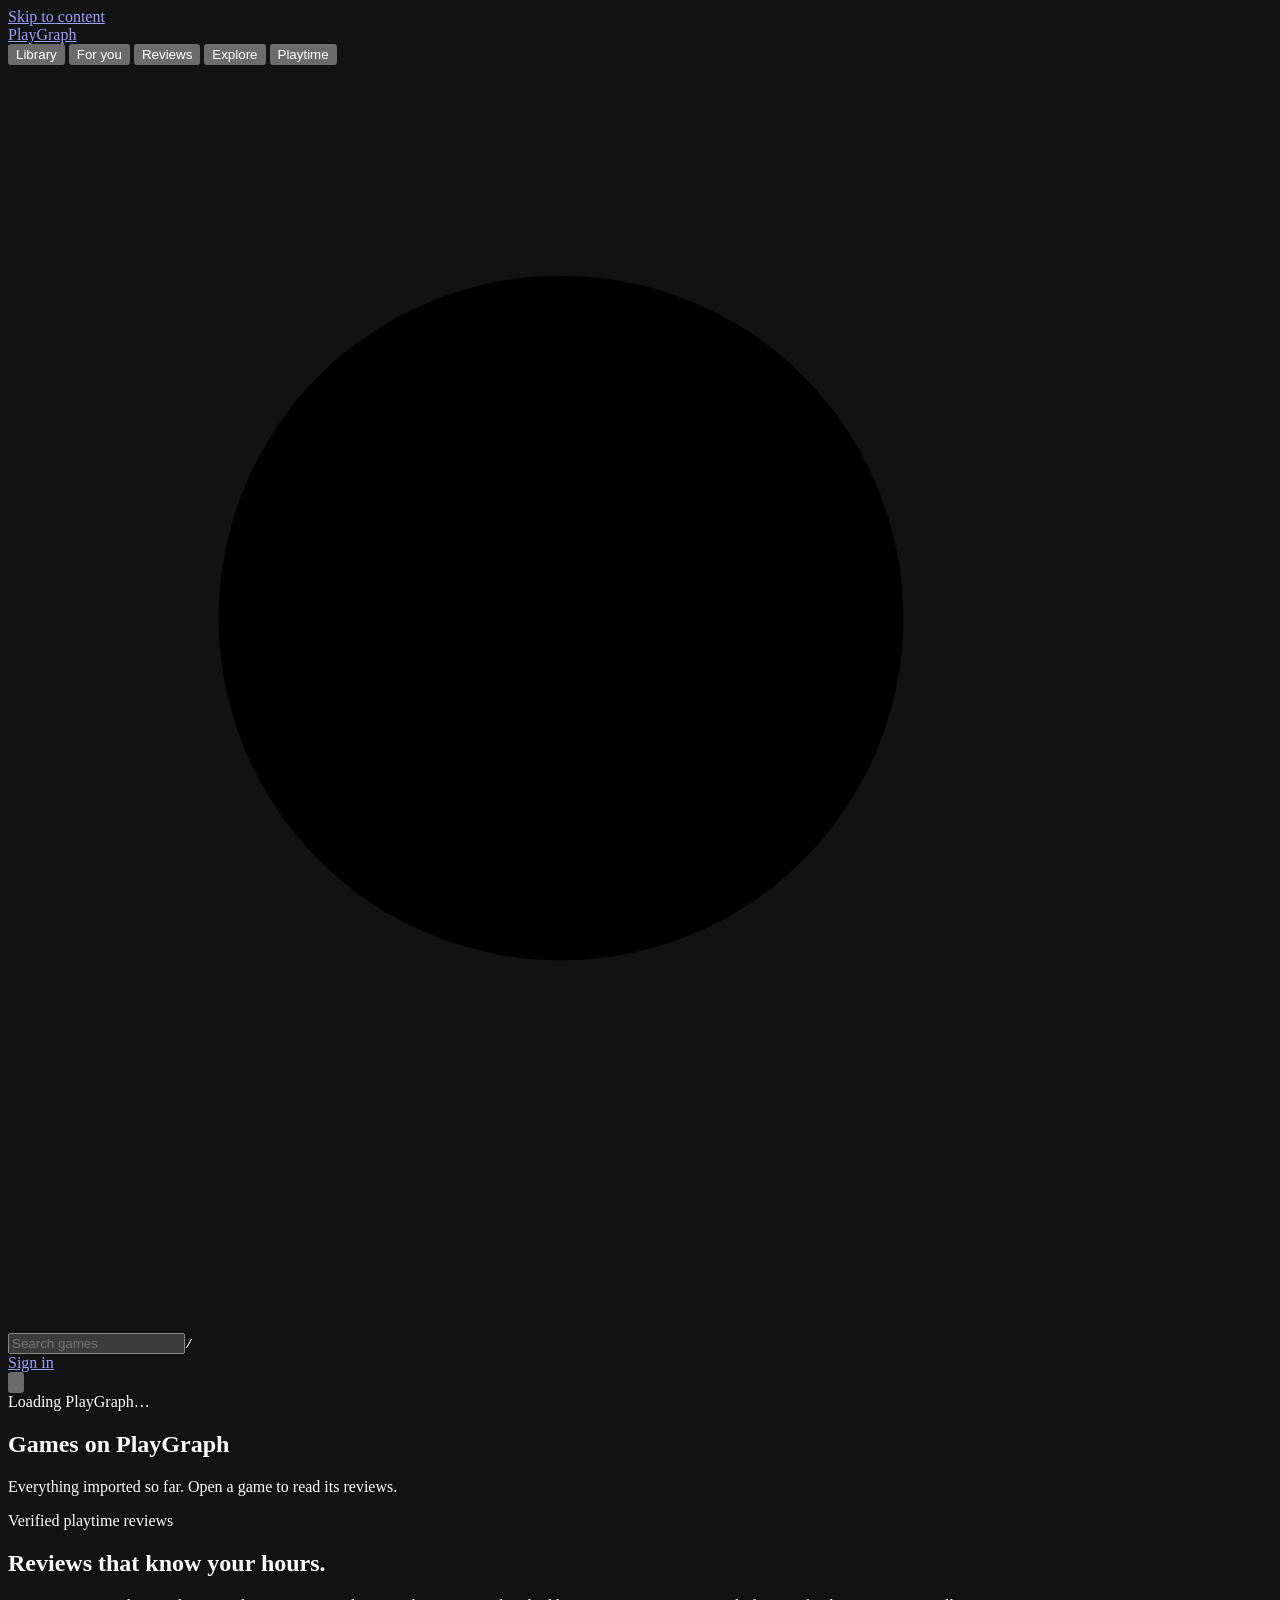
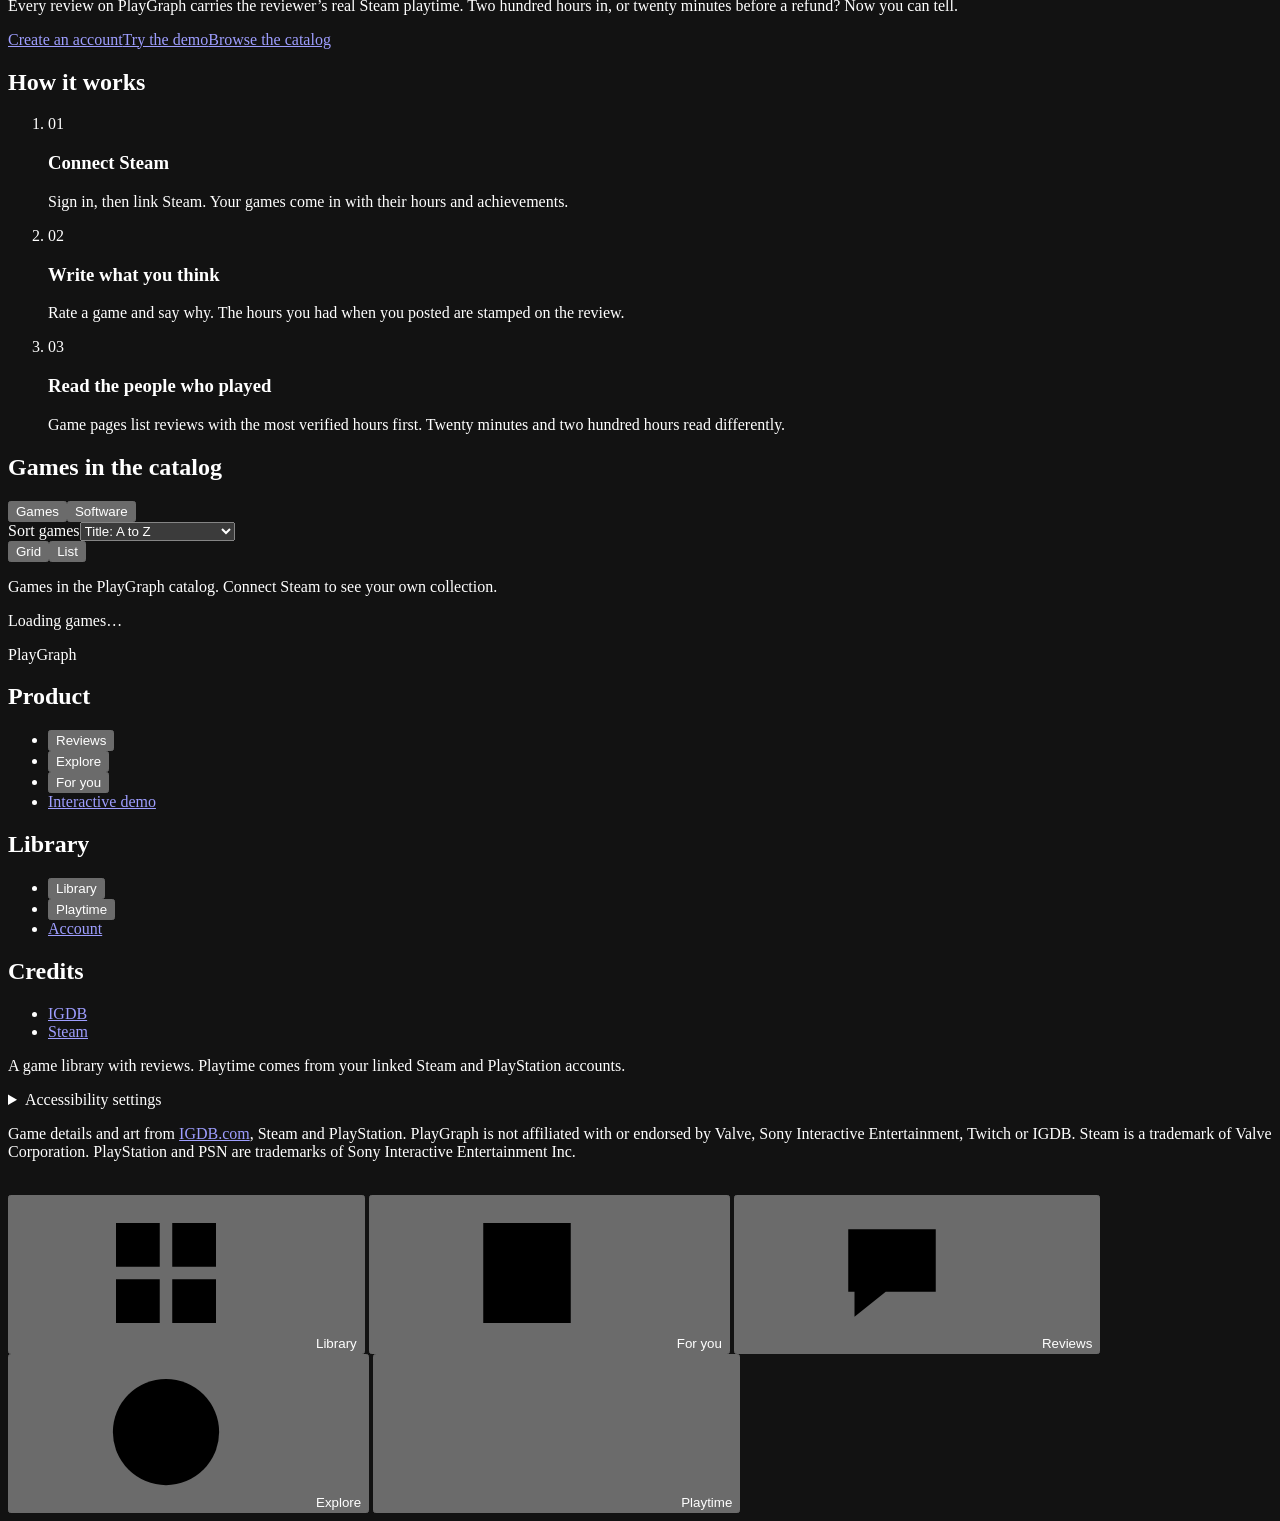
==== commit 8c23af57: "Add accessibility settings and keep the cover wall inside its band" ====
--- a/app/static/index.html
+++ b/app/static/index.html
@@ -16,6 +16,7 @@
   <link rel="stylesheet" href="/assets/details.css">
   <link rel="stylesheet" href="/assets/social.css">
   <link rel="modulepreload" href="/assets/library.js">
+  <link rel="modulepreload" href="/assets/accessibility.js">
   <link rel="modulepreload" href="/assets/jobs.js">
   <link rel="modulepreload" href="/assets/status.js">
   <link rel="modulepreload" href="/assets/post.js">
@@ -53,11 +54,13 @@
         <label class="search"><svg viewBox="0 0 24 24" aria-hidden="true"><circle cx="10.5" cy="10.5" r="6.5"/><path d="m16 16 4.5 4.5"/></svg><input id="search" type="search" placeholder="Search games" maxlength="120" aria-label="Search games"><kbd>/</kbd></label>
         <button id="notification-bell" class="notification-bell nav-item" data-view="notifications" aria-label="Notifications" hidden><svg viewBox="0 0 24 24" aria-hidden="true"><path d="M18 8a6 6 0 0 0-12 0c0 7-3 7-3 9h18c0-2-3-2-3-9M9 21h6"/></svg><span id="notification-count" class="notification-count num" hidden></span></button>
         <div id="account" class="account"><a class="button primary" href="/account">Sign in</a></div>
+        <button id="accessibility-open" class="accessibility-open" type="button" aria-label="Accessibility settings" title="Accessibility settings" aria-controls="accessibility-settings" aria-expanded="false"><svg viewBox="0 0 24 24" aria-hidden="true"><circle cx="12" cy="12" r="10"/><circle cx="12" cy="6.5" r="1.5"/><path d="M6 10h12M12 9v6m0 0-4 5m4-5 4 5"/></svg></button>
       </div>
     </header>
     <main id="main" tabindex="-1">
       <div id="page-loading" class="loading-state" role="status"><span class="loading-ring" aria-hidden="true"></span><span>Loading PlayGraph…</span></div>
       <div id="notice" class="notice" role="status" hidden></div>
+      <div id="error-notice" class="notice error" role="alert" hidden></div>
       <section class="page-heading">
         <div class="heading-copy"><h1 id="page-title">Games on PlayGraph</h1><p id="page-subtitle" class="subtitle">Everything imported so far. Open a game to read its reviews.</p></div>
         <button id="sync-button" class="button secondary" hidden>Sync Steam</button>
@@ -99,7 +102,8 @@
       <section id="news" class="news" hidden aria-label="Gaming news">
         <div class="news-main">
           <div class="section-heading"><h2>Latest in gaming</h2><span class="helper">Steam updates · PC Gamer · Eurogamer · Rock Paper Shotgun</span></div>
-          <div id="news-items" class="news-items" aria-live="polite"></div>
+          <div id="news-items" class="news-items"></div>
+          <p id="news-status" class="sr-only" role="status" aria-atomic="true"></p>
           <div id="news-more" class="load-more"></div>
         </div>
         <aside class="news-side" aria-label="Coming later">
@@ -151,8 +155,8 @@
           <div class="toolbar-end"><label class="select" id="catalog-sort-label" hidden><span class="sr-only">Sort the catalog</span><select id="catalog-sort"><option value="newest">Newest releases</option><option value="reviewed">Most reviewed</option><option value="name">Title: A to Z</option></select></label><label class="select" id="sort-label"><span class="sr-only">Sort games</span><select id="sort"><option value="name">Title: A to Z</option><option value="playtime">Most played</option><option value="achievements">Achievement progress</option></select></label><div class="view-toggle" role="group" aria-label="Display style"><button id="grid-view" aria-pressed="true">Grid</button><button id="list-view" aria-pressed="false">List</button></div></div>
         </div>
         <p id="collection-note" class="collection-note">Games in the PlayGraph catalog. Connect Steam to see your own collection.</p>
-        <div id="games" class="game-grid" aria-live="polite"><p class="empty-message">Loading games…</p></div>
-        <div class="load-more"><button id="load-more" class="button secondary" hidden>Show more games</button><span id="shown-count" class="helper"></span></div>
+        <div id="games" class="game-grid"><p class="empty-message">Loading games…</p></div>
+        <div class="load-more"><button id="load-more" class="button secondary" hidden>Show more games</button><span id="shown-count" class="helper" role="status" aria-atomic="true"></span></div>
       </section>
       <section id="cta-band" class="cta-band" aria-labelledby="cta-title" hidden>
         <div id="cta-wall" class="cta-wall" aria-hidden="true"></div>
@@ -170,6 +174,14 @@
           </nav>
         </div>
         <p class="footer-tagline">A game library with reviews. Playtime comes from your linked Steam and PlayStation accounts.</p>
+        <details id="accessibility-settings" class="accessibility-settings" data-accessibility>
+          <summary>Accessibility settings</summary>
+          <p class="helper">Preferences stay in this browser when storage is available. Browser zoom and text-size settings are supported.</p>
+          <label><input id="a11y-motion" type="checkbox" aria-describedby="a11y-motion-help"> Pause animations</label>
+          <p id="a11y-motion-help" class="helper"></p>
+          <label><input id="a11y-contrast" type="checkbox"> Increase contrast</label>
+          <label><input id="a11y-shortcuts" type="checkbox" checked> Enable / to focus search</label>
+        </details>
         <p class="legal-notice">Game details and art from <a href="https://www.igdb.com/" target="_blank" rel="noopener noreferrer">IGDB.com</a>, Steam and PlayStation. PlayGraph is not affiliated with or endorsed by Valve, Sony Interactive Entertainment, Twitch or IGDB. Steam is a trademark of Valve Corporation. PlayStation and PSN are trademarks of Sony Interactive Entertainment Inc.</p></footer>
     </main>
   </div>
